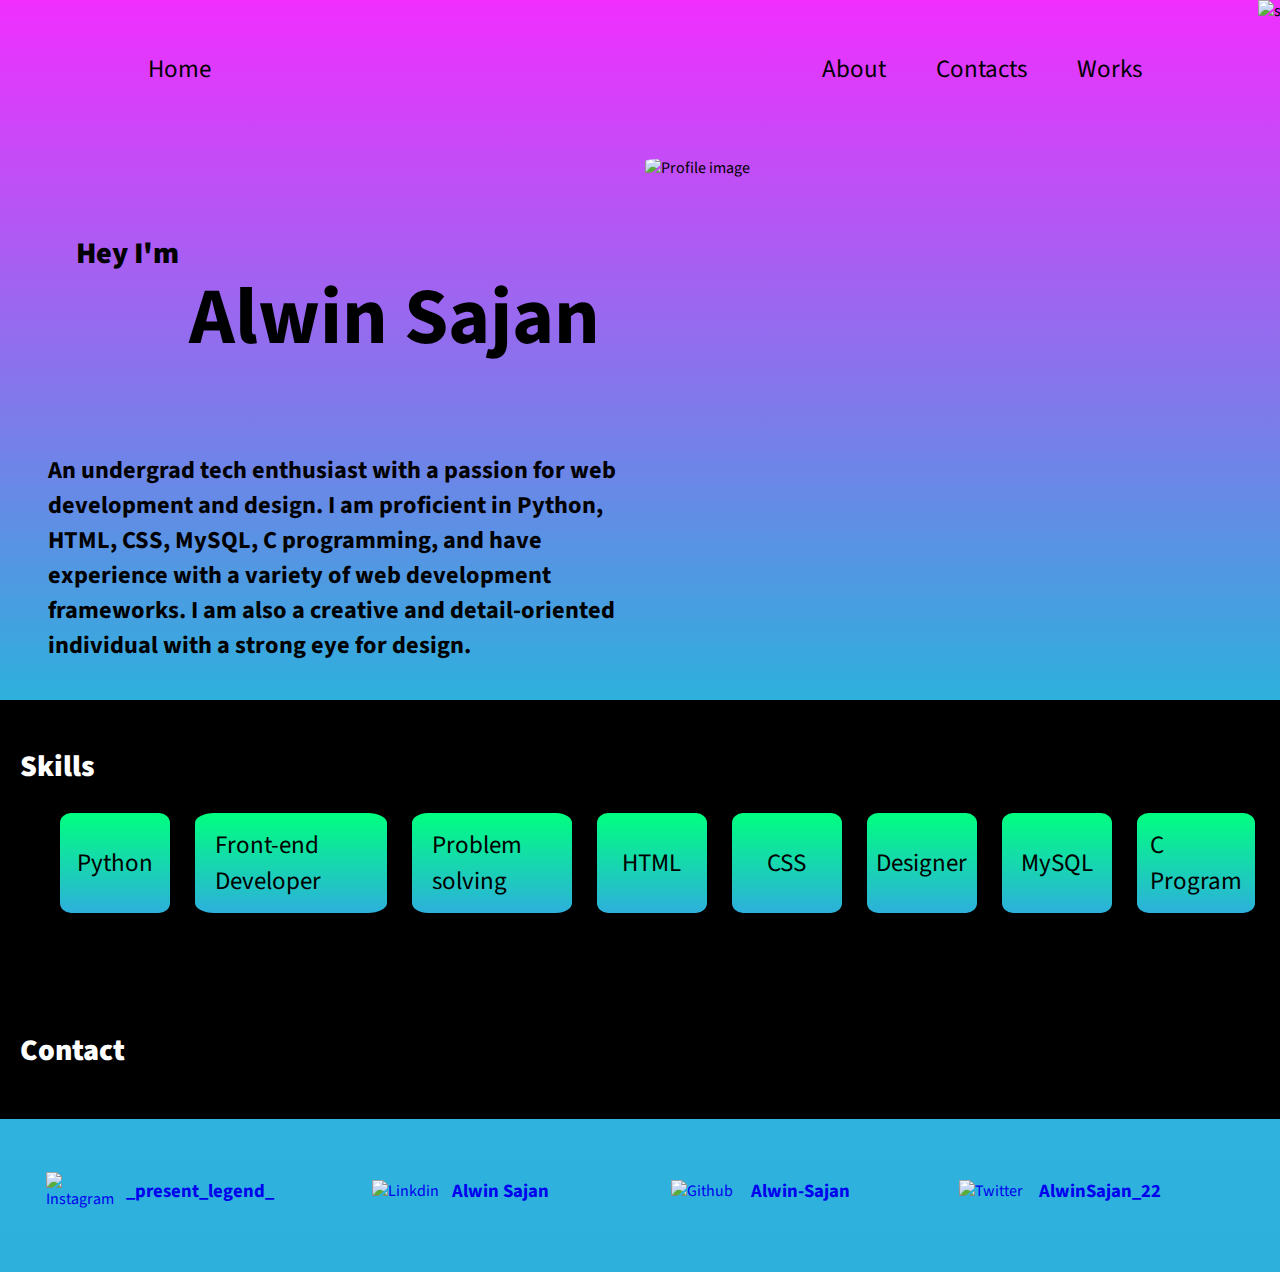
==== index2.html @ 2113f3f7 "new up2" ====
<!DOCTYPE html>
<html lang="en">
<head>
    <meta charset="utf-8">
	<meta name="viewport" content="width=device-width, initial-scale=1">
	<title>Alwin Sajan</title>
	<link rel="website icon" type="png" href="pro.png">
    <link href="https://fonts.googleapis.com/css?family=Droid+Serif|Source+Sans+Pro" rel="stylesheet">
    <link rel="stylesheet" href="styles.css">

</head>
<body>
    <div class="sid">
        <img src="resource/side4.png" alt="side line" id="sideer">
    </div>

    <div class="main">
        <div class="menu">
            <a href="#" id="home">Home</a>
            <a href="#">About</a>
            <a href="#contact">Contacts</a>
            <a href="#">Works</a>
        </div>
        <br><br>

        <!-- Main profile Area -->
        <div class="profile">

            <!-- the Main Area -->
            <div class="MainLayyer">
                <div class="Text">
                    <br>
                    <h2>Hey I'm</h2>
                
                    <h1>Alwin Sajan</h1>
                    <br>
                </div>
                <section class="bio">
                    <h3>
                        An undergrad tech enthusiast with a passion for web development and design. 
                        I am proficient in Python, HTML, CSS, MySQL, C programming, and have experience
                        with a variety of web development frameworks. I am also a creative and 
                        detail-oriented individual with a strong eye for design.
                    </h3>

                </section>
            </div>
            <div class="photo">
                <img src="resource/ASP2.jpg" alt="Profile image" id="ASP">
                
                
            </div>
    
        </div>
          
    </div>
    
    <div class="skill">
        <h2>Skills</h2>
        <ul>
        <div class="boxp">
           <box>Python</box>
           <box>Front-end Developer</box>
           <box>Problem solving</box>
           <box>HTML</box>
           <box>CSS</box>
           <box>Designer</box>
           <box>MySQL</box>
           <box>C Program</box>
        </ul>
        </div>
    </div>

    <section id="contact">
        <br>
        <h2>Contact</h2>
        <br>
        <div class="contact">

    

            
            <a href="#"id="Instagram">
                <img src="resource/INT.jpg" alt="Instagram"><br>
                <h3>  _present_legend_</h3>
            </a>

            <a href="#" id="Linkdin">
                <img src="resource/LUT.jpg" alt="Linkdin">
                <h3>Alwin Sajan</h3>
            </a>

            <a href="#" >
                <img src="resource/GIT.jpg" alt="Github">
                <h3>Alwin-Sajan</h3>
            </a>

            <a href="#">
                <img src="resource/TIW.jpg" alt="Twitter">
                <h3>AlwinSajan_22</h3>
            </a>

        </div>
    
    </section>

    <script src="script.js"></script>

</body>
</html>
---- styles.css ----
* {
    -webkit-box-sizing: border-box;
    -moz-box-sizing: border-box;
    box-sizing: border-box;
    
    

}

body {
    font-family: 'Source Sans Pro', sans-serif;
    font-size: 100%;
    margin: 0px;
    overflow-x: hidden;
}

.main{
  background-image: -webkit-linear-gradient(bottom, rgb(45, 176, 220),rgb(241, 46, 255));
  height: 700px;
  
  padding-left: 10px;
  /* border-radius: 2%; */
}
.menu{
  display: flex;
  padding-top: 45px;
  justify-content: center;
  align-items: center;
}
.menu a{
  font-size: 25px;
  text-decoration: none;
  color: black;
  padding: 6px 15px;
  border-radius: 20px;
  margin: 0 10px;
  /* font-weight: 600; */

}

.menu a:hover ,
.menu a.active {

    background-image: -webkit-linear-gradient(bottom, rgb(45, 176, 220),rgb(241, 46, 255));
    color: #fff;
}



a#home{
  margin-right: 45%;
}
/* main layer of contact */
#contact{
  background-color:black;
 
  margin-top: -1.3%;
}
#contact h2{
  color: white;
}
.contact{
  background-image: -webkit-linear-gradient(bottom, rgb(45, 176, 220), rgb(47, 178, 221));
  justify-items: center;
  align-items: center;
  display: flex;
  padding: 0 0 50px 35px;
  /* margin: 10px; */
  

}
a img{
  width: 70px;
  margin-top: 41px;
  height: auto;


}
.contact a{
  display: flex;
  align-items: center;
  justify-content: center;
  padding-right: 50px;
  text-decoration: none;
  min-width: 300px;
}
.contact a h3{
  display: flex;
  align-items: center;
  padding-top: 40px;
  padding-left: 10px;

}



.profile{
  display: flex;
  padding: 20px;

}
.MainLayyer{
  width: 50%;
}
.Text{
  
  display: flex;
  justify-content:center;
  padding-top: 50px;
  
  align-items: flex-start;
}
h2{
  padding-right: 10px;
  font-size: 30px;
  font-weight: 900;
 
}
 h1{
  font-size: 80px;
}
.bio{
  display: flex;
  padding-left: 3%;
  padding-right: 3%;
  font-size: 130%;
  justify-content: center;
}
.bio h3{
  color:black;
}

.photo{
  position: relative;
  width: 45%;
}
.photo img{
  height: auto;
  position: absolute;
  width: 90%;
  border-top-left-radius: 18%;
  border-top-right-radius: 18%;
  /* padding-bottom: 20px; */
}
.sid{
  position: relative;
  display: flex;
  justify-content: flex-end;
}
.sid img#sideer{
  position:absolute;
  
  border-radius: 0;
  /* direction: rtl; */
  height: 900px;
  width: auto;
  margin-right: -50px;
}

section h2{
  color: #fff;
  padding:20px 0 0 20px;
}
.skill{
  background-color: black;
  color: #fff;
  padding: 20px 0 50px 20px ;
}
li{
  font-size: 30px;
}
.boxp{
  display: flex;
  grid-row: 3;
}
box{
  width: auto;
  min-width: 110px;
  padding: 20px ;
  margin-right: 25px;
  background-image: -webkit-linear-gradient(bottom, rgb(45, 176, 220),springgreen);
  height: 100px;
  font-size: 25px;
  color: black;
  display:flex;
  justify-content: center;
  align-items: center;
  border-radius: 10%;

}




/* 
@media ( max-width : 768px){
  .parent{
    grid-template-columns: repeat(1,1fr);
  }
  ul{
    scale: 70%;
    top: 12%;
    left: 18%;
    transform: translate(-38%, -60%);
  
  } 
  #main-div{scale:90%}
  #SBA-div{width: 1%;}
  #BA-div {
    width: 66%;
    height: 589px;}
  #SB-div{width: 33%;}
  h4{scale: 90%;
    line-height: .9}
  h3{scale: 90%;}
  
  al{
    font-style: italic;
    font-family:fantasy;
    font-size: 64px;
    color: #235D5B;
}}
@media(max-width :360px)  {
  .parent{
    grid-template-columns: repeat(1,1fr);
  }
  ul{
    scale: 60%;
    top: 12%;
    left: 7%;
    transform: translate(-40%, -60%);
  }
  #main-div{scale:85%}
  #SBA-div{width: 1%;}
  #BA-div {
    width: 66%;
    height: 589px;}

  #SB-div{width: 33%;}
  h4{scale: 70%;
    line-height: .9}
  h3{scale: 70%;}

   
  
  al{
    font-style: italic;
    font-family:fantasy;
    font-size: 50px;
    color: #235D5B;
  
}} */
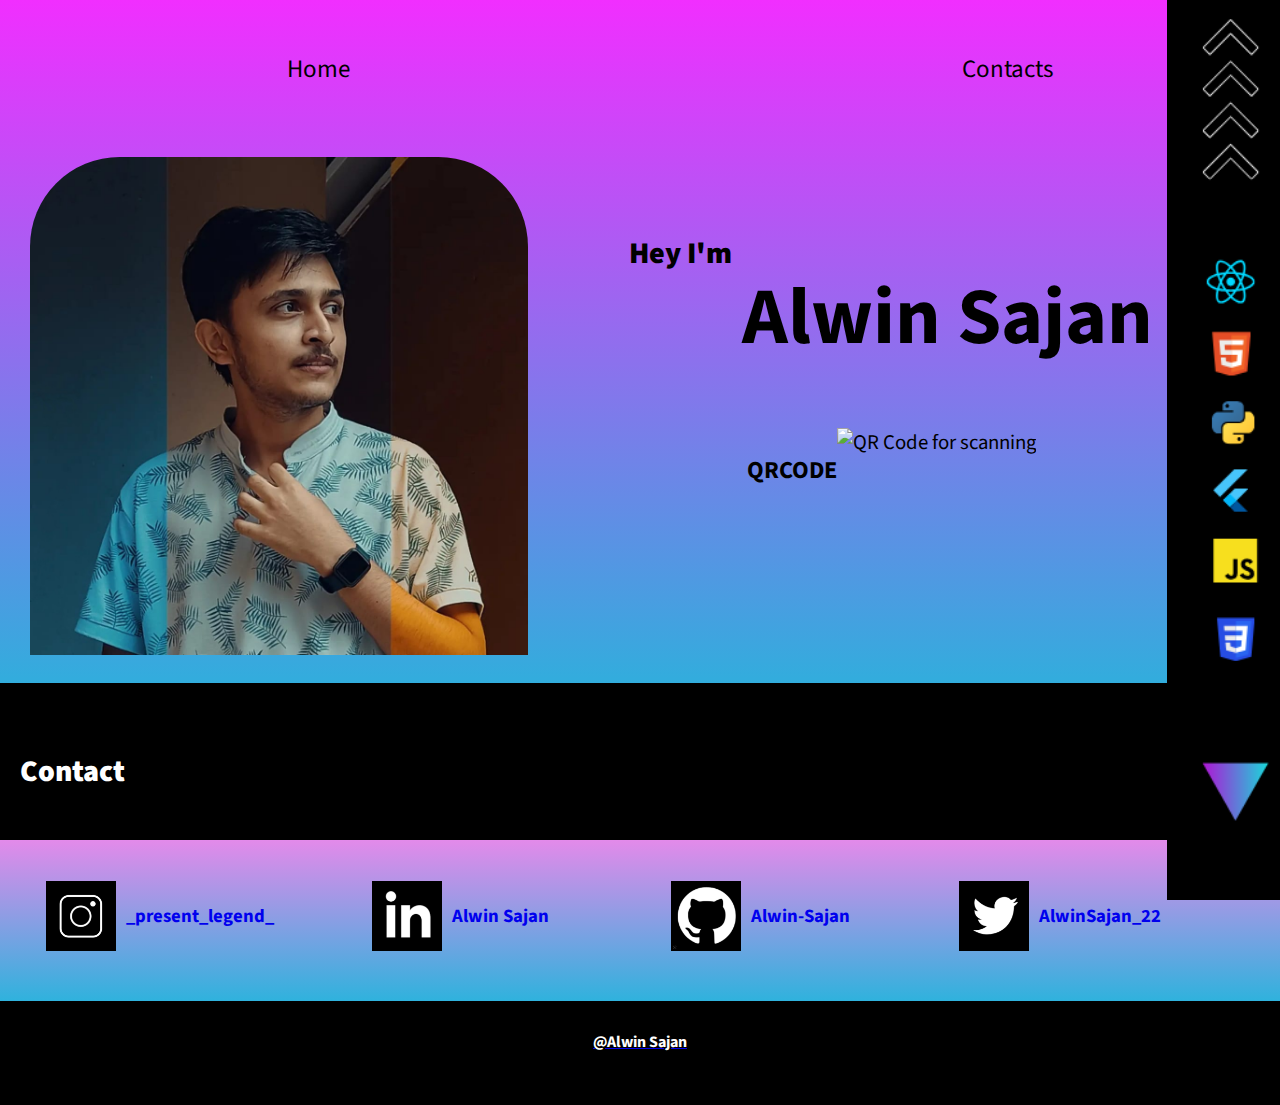
==== commit e2cfe5a7: "Update index2.html" ====
--- a/index2.html
+++ b/index2.html
@@ -14,62 +14,51 @@
         <img src="resource/side4.png" alt="side line" id="sideer">
     </div>
 
-    <div class="main">
+    <div class="main" id="home th" style="border-radius: 0px;">
+        <!-- new menu -->
         <div class="menu">
-            <a href="#" id="home">Home</a>
-            <a href="#">About</a>
-            <a href="#contact">Contacts</a>
-            <a href="#">Works</a>
+            <br>
+            <a href="javascript:void(0);" class="icon" onclick="myFunction()">
+                <i class="fa fa-bars"></i>
+            </a>
+            <a href="https://alwin-sajan.github.io" id="home" class="active">Home</a>
+            <div id="myLinks">
+                <a href="#contact">Contacts</a>
+            </div>
+            
         </div>
         <br><br>
 
         <!-- Main profile Area -->
-        <div class="profile">
+        <div class="profile" id="About">
 
             <!-- the Main Area -->
+            <div class="photo">
+                <img src="resource/ASP2.jpg" alt="Profile image" id="ASP">
+                <img src="resource/ASP2.jpg" alt="Profile image" id="ASP2">    
+            </div>
+            
             <div class="MainLayyer">
-                <div class="Text">
+                <div class="Text" id="Text">
                     <br>
                     <h2>Hey I'm</h2>
+                    
                 
                     <h1>Alwin Sajan</h1>
                     <br>
                 </div>
-                <section class="bio">
-                    <h3>
-                        An undergrad tech enthusiast with a passion for web development and design. 
-                        I am proficient in Python, HTML, CSS, MySQL, C programming, and have experience
-                        with a variety of web development frameworks. I am also a creative and 
-                        detail-oriented individual with a strong eye for design.
-                    </h3>
-
+                <section class="bio" id="bio">
+                    <h3>QRCODE </h3> 
+                    <img src="resource/ASPQR.png" alt="QR Code for scanning" id="QRCode">
+                    
                 </section>
             </div>
-            <div class="photo">
-                <img src="resource/ASP2.jpg" alt="Profile image" id="ASP">
-                
-                
-            </div>
+            
     
         </div>
           
     </div>
-    
-    <div class="skill">
-        <h2>Skills</h2>
-        <ul>
-        <div class="boxp">
-           <box>Python</box>
-           <box>Front-end Developer</box>
-           <box>Problem solving</box>
-           <box>HTML</box>
-           <box>CSS</box>
-           <box>Designer</box>
-           <box>MySQL</box>
-           <box>C Program</box>
-        </ul>
-        </div>
-    </div>
+
 
     <section id="contact">
         <br>
@@ -80,31 +69,45 @@
     
 
             
-            <a href="#"id="Instagram">
-                <img src="resource/INT.jpg" alt="Instagram"><br>
+            <a href="https://instagram.com/_present_legend_?utm_source=qr&igshid=ZDc4ODBmNjlmNQ%3D%3D" id="Instagram" target="/">
+                <img src="resource/INT.jpg" alt="Instagram">
                 <h3>  _present_legend_</h3>
             </a>
 
-            <a href="#" id="Linkdin">
+            <a href="https://www.linkedin.com/in/alwin-sajan-102177255" id="Linkdin" target="/">
                 <img src="resource/LUT.jpg" alt="Linkdin">
                 <h3>Alwin Sajan</h3>
             </a>
 
-            <a href="#" >
+            <a href="https://github.com/Alwin-Sajan" target="/" >
                 <img src="resource/GIT.jpg" alt="Github">
                 <h3>Alwin-Sajan</h3>
             </a>
 
-            <a href="#">
+            <a href="https://twitter.com/AlwinSajan_22?s=09" target="/">
                 <img src="resource/TIW.jpg" alt="Twitter">
                 <h3>AlwinSajan_22</h3>
             </a>
 
         </div>
-    
     </section>
 
+    <footer>
+        <a href="index2.html"><h4>@Alwin Sajan </h4></a><br>
+   
+    </footer>
+
     <script src="script.js"></script>
+    <script>
+        function myFunction() {
+          var x = document.getElementById("myLinks");
+          if (x.style.display === "block") {
+            x.style.display = "none";
+          } else {
+            x.style.display = "block";
+          }
+        }
+    </script>
 
 </body>
-</html>+</html>
--- a/styles.css
+++ b/styles.css
@@ -38,8 +38,9 @@
 
 }
 
-.menu a:hover ,
-.menu a.active {
+.menu a:hover 
+/* ,.menu a.active */
+ {
 
     background-image: -webkit-linear-gradient(bottom, rgb(45, 176, 220),rgb(241, 46, 255));
     color: #fff;
@@ -60,7 +61,7 @@
   color: white;
 }
 .contact{
-  background-image: -webkit-linear-gradient(bottom, rgb(45, 176, 220), rgb(47, 178, 221));
+  background-image: -webkit-linear-gradient(bottom, rgb(47, 178, 221),rgb(227, 138, 234));
   justify-items: center;
   align-items: center;
   display: flex;
@@ -100,16 +101,25 @@
 
 }
 .MainLayyer{
+  position: relative;
   width: 50%;
+  /* z-index: 1; */
 }
 .Text{
   
   display: flex;
   justify-content:center;
   padding-top: 50px;
-  
+  position: relative;
   align-items: flex-start;
 }
+/* #buble{
+  position:absolute;
+  margin-bottom:100px ;
+  bottom: -400.8px;
+  right: -50px;
+  z-index: -1;  
+} */
 h2{
   padding-right: 10px;
   font-size: 30px;
@@ -120,6 +130,7 @@
   font-size: 80px;
 }
 .bio{
+  position: relative;
   display: flex;
   padding-left: 3%;
   padding-right: 3%;
@@ -142,6 +153,10 @@
   border-top-right-radius: 18%;
   /* padding-bottom: 20px; */
 }
+img#ASP2{
+  opacity: 0;
+}
+
 .sid{
   position: relative;
   display: flex;
@@ -171,14 +186,14 @@
 }
 .boxp{
   display: flex;
-  grid-row: 3;
+  
 }
 box{
   width: auto;
   min-width: 110px;
   padding: 20px ;
   margin-right: 25px;
-  background-image: -webkit-linear-gradient(bottom, rgb(45, 176, 220),springgreen);
+  background-image: -webkit-linear-gradient(bottom, rgb(45, 176, 220),rgb(227, 138, 234));
   height: 100px;
   font-size: 25px;
   color: black;
@@ -188,9 +203,95 @@
   border-radius: 10%;
 
 }
-
-
-
+.feeds{
+  /* padding-top: 20px; */
+  background-image: -webkit-linear-gradient(bottom,rgb(227, 138, 234), rgb(45, 176, 220));
+}
+
+footer h4{
+    /* background: black; */
+    display:flex;
+    color: #fff;
+    justify-content: center;
+    align-items: center;
+    margin: 0;
+
+}
+footer{
+  padding: 30px;
+  background-color: black;
+}
+
+#works{
+  padding: 0 20px 50px 20px;
+  background-image: -webkit-linear-gradient(bottom, rgb(45, 176, 220),rgb(227, 138, 234), rgb(47, 178, 221));
+}
+#works h2{
+  padding-top: 30px;
+  margin-top: 0px;
+  font-weight: 900;
+}
+#workMain{
+  background-color: #fff;
+  border-radius: 15px;
+  padding: 10px 10px 30px 10px;
+  min-height: 100px;
+
+}
+#workMain h3{
+  display: flex;
+  font-size: 30px;
+  justify-content: center;
+}
+.submain{
+  display: grid;
+  justify-content: center;
+  align-items: center;
+  grid-template-columns: repeat(3,1fr);  
+  margin: 10px 0 20px 60px;
+}
+.submain postelement{
+  height: 400px;
+  margin-right: 20px;
+  border-radius: 15px;
+  width: 400px;
+}
+postelement img:hover{
+  box-shadow: 0px 0px 50px rgb(227, 138, 234),0px 0px 30px rgb(47, 178, 221);
+}
+a#AndMore{
+  text-decoration: none;
+}
+.submain postelement#website{
+  width: auto;
+}
+#parragraphmain{
+  margin-left: 70px; 
+  max-width: 800px;
+}
+
+
+postelement img{
+  background-size: contain;
+  height: 400px;
+  border-radius: 8px;
+  box-shadow: 0px 0px 20px rgb(227, 138, 234),0px 0px 20px rgb(47, 178, 221);
+}
+h4#parragraph{
+  font-size: 30px;
+  margin: 0;
+}
+a#webs{
+  height: 30px;
+  width: 70px;
+  background-color: #333;
+  border-radius: 8px;
+  color: #fff;
+  text-decoration: none;
+  display: flex;
+  justify-content: center;
+  align-items: center;
+}
 
 /* 
 @media ( max-width : 768px){
@@ -219,34 +320,253 @@
     font-family:fantasy;
     font-size: 64px;
     color: #235D5B;
-}}
-@media(max-width :360px)  {
+}}*/
+
+@media(max-width :414px)  {
   .parent{
     grid-template-columns: repeat(1,1fr);
   }
-  ul{
-    scale: 60%;
-    top: 12%;
-    left: 7%;
-    transform: translate(-40%, -60%);
-  }
-  #main-div{scale:85%}
-  #SBA-div{width: 1%;}
-  #BA-div {
-    width: 66%;
-    height: 589px;}
-
-  #SB-div{width: 33%;}
-  h4{scale: 70%;
-    line-height: .9}
-  h3{scale: 70%;}
-
+  body{
+    overflow-x: hidden;
+  }
+
+  .main{
+    width: auto;
+    z-index: 1;
+    height: auto;
+    border-radius: 0 0 44px 44px;
+    position: relative;
+  }
+  .skill{
+    margin-top: -46px;
+    padding-top: 46px;
+  }
+
+  .boxp{
+    margin-left: -30px;
+    display: grid;
+    justify-content: center;
+    align-items: end;
+    grid-template-columns: repeat(2,1fr);
+  }
+  
+/* menu */
+
+  
+  .sid img#sideer{
+    height: 0;
+  }
+  .contact{
+    display: grid;
+    justify-content: center;
+    padding-left:0 ;
+    padding-bottom: 30px;
+    border-radius: 35px 35px 0 0;
+    margin-top: -2.5%;
+    padding-top: 7%;
+
+  }
+  .contact a{
+    justify-content: flex-start;
+    padding-left: 30px;
+    padding-bottom: 40px;
+    border-radius: 15px;
+    display: flex;
+    align-items: center;
+    height: 100px;
+    margin-top: 12px;
+    background-color: aliceblue;
+    width: 107%;
+  }
+  a img{
+    border-radius: 10px;
+  }
+  /* .photo img{
+    border-radius: 50%;
+    width: 300px;
+    margin-left: -150px;
+  } */
+  .profile{
+    display: grid;
+    grid-template-columns: repeat(1,1fr);
+  }
+  .Text h2 {
+    font-size:102% ;
+  }
+  .Text h1{
+    font-size: 220%;
+    padding-right: 13%;
+
+  }
+  .bio{
+    font-size: 90%;
+  }
+ .photo{
+  width: 100%;
+  display: flex;
+    justify-content: center;
+    /* align-items: center; */
+ }
+  img#ASP2{
+    
+    opacity: 1;
+    width: 300px;
+    height: 300px;
    
-  
-  al{
-    font-style: italic;
-    font-family:fantasy;
-    font-size: 50px;
-    color: #235D5B;
-  
-}} */
+    border-radius: 50%;
+  }
+  img#ASP2:hover{
+    size: 100%;
+  }
+  .photo img#ASP{
+    display: fixed;
+    opacity: 0;
+  }
+  box{
+    font-size: 120%;
+    height: 70%;
+    min-height: 70px;
+    margin-top: 20px;
+    border-radius: 10px;
+  }
+  .MainLayyer{
+    margin-top: 254px;
+    align-items: center;
+    /* min-height: 900px; */
+    width: 100%;
+  }
+
+
+/* old menu  */
+  /* .menu{
+    padding-top: 0;
+
+    display: grid;
+    background-color:black ;
+    color:white ;
+    padding-bottom: 10px;
+    grid-template-columns: repeat(1,1fr);
+  }
+  .menu a{
+    color: #fff;
+  } */
+.menu{
+  display: contents;
+  padding: 0;
+  margin: 0;
+  /* width: fit-content; */
+}
+
+  
+  /* new  menu  */
+  .menu {
+    overflow: hidden;
+    background-color: #333;
+    position: relative;
+  }
+  .menu a:hover {
+    background-image: none;
+  }
+
+  a#home{
+    margin: 0 2.7%;
+    border-radius: 44px;
+    z-index: 1;
+    position: relative;
+  }
+  .menu #myLinks {
+    display: none;
+    background-color: rgb(30 29 29);
+    border-radius: 0 0 44px 44px;
+    margin: -31px 2.7% 0 2.7%;
+    padding-top: 22.5px;
+    z-index: -1;
+  
+  }
+  
+  .menu a {
+    color: white;
+    height: 65px;
+    padding: 19px 16px 14px 20px;
+    text-decoration: none;
+    font-size: 19px;
+    margin: 0;
+    border-radius: 0;
+    display: block;
+  }
+  
+  .menu a.icon {
+    background: rgb(225, 144, 231);
+    display: block;
+    position: absolute;
+    background-image: url(https://www.svgrepo.com/show/315606/menu-left.svg);
+    right: 0;
+    background-position: center;
+    background-size:contain;
+    top: 0;
+    border-radius: 5px 55px 55px 5px;
+    margin-right: 19px;
+    margin-top: 31.5px;
+    height: 50px;
+    width: 50px;
+    z-index: 2;
+
+  }
+  
+  .menu a:hover {
+    background-color: rgb(225, 144, 231);
+    color: black;
+  }
+  
+  .active {
+    background-color: black;
+    color: white;
+  }
+  /* .skill{
+    border-radius: 44px 44px 0 0;
+    margin-top: -46px;
+  } */
+
+  #buble{
+    opacity: 0;
+    display: none;
+  }
+
+  /* works  */
+  #works{
+    overflow-y: hidden;
+    padding: 0 10px 30px 10px;
+  }
+  #works h2{
+    padding-left: 10px;
+  }
+  #workMain{
+    padding: 10px 15px 30px 15px;
+  }
+  #workMain h3{
+    font-size: 150%;
+  }
+  .submain{
+    grid-template-columns: repeat(1,1fr); 
+    margin-left: 0; 
+  }
+  .submain postelement{
+    margin-bottom: 30px;
+    margin-right: 0;
+    width: auto;
+    height: auto;
+  }
+  postelement img{
+    width: 100%;
+    height: 100%;
+  }
+  #website img{
+    width: 100%;
+    height: auto;
+  }
+  postelement a{
+    font-size: 18px;
+  }
+
+  
+}
